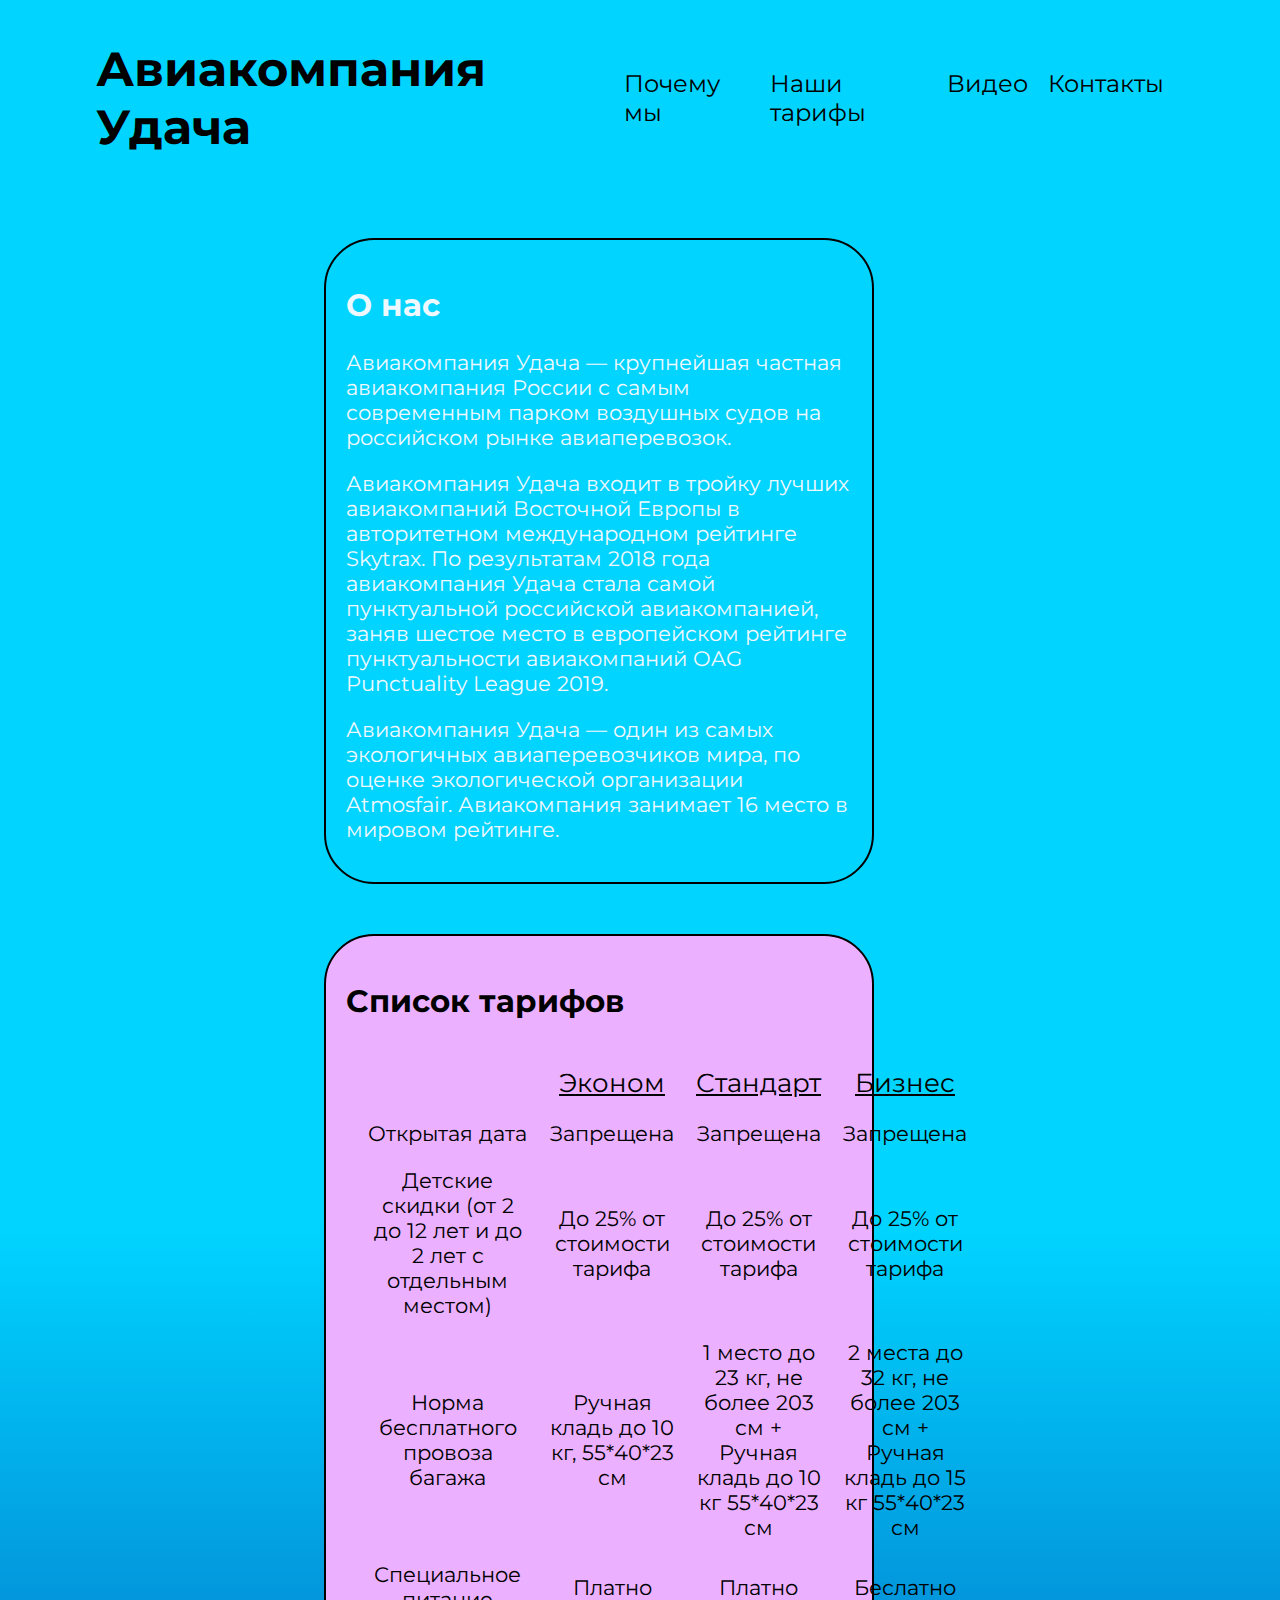
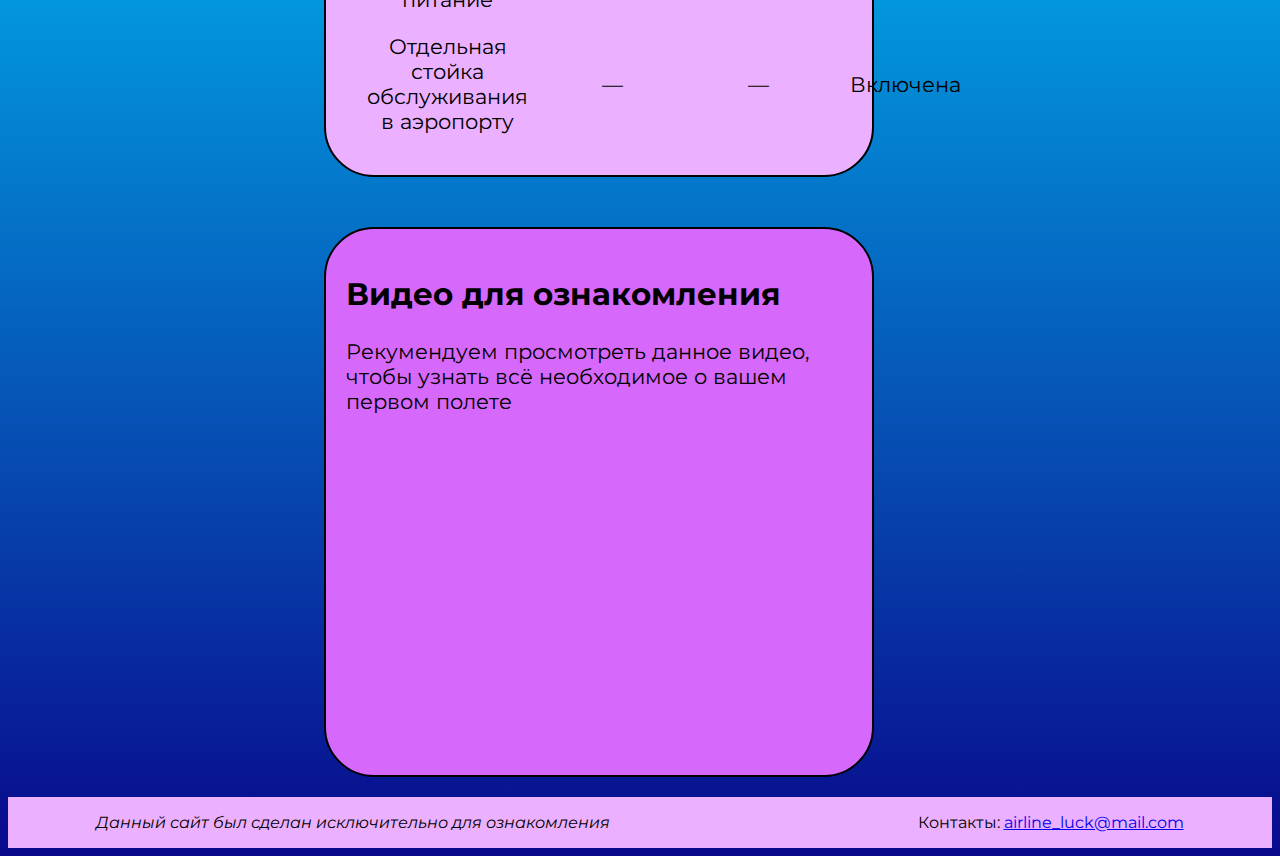
==== index.html @ a11abfb4 "Add files via upload" ====
<!DOCTYPE html>
<html lang="ru">

<head>
    <meta charset="UTF-8">
    <meta name="viewport" content="width=device-width, initial-scale=1.0">
    <title>Авиакомпания Удача</title>
    <link rel="stylesheet" href="css/style.css">
</head>

<body>
    <header>
        <h1 class="logo">Авиакомпания Удача</h1>
        <nav>
            <a href="#about" class="nav__links">Почему мы</a>
            <a href="#tarifs" class="nav__links">Наши тарифы</a>
            <a href="#video" class="nav__links">Видео</a>
            <a href="#contacts" class="nav__links">Контакты</a>
        </nav>
    </header>
    <div class="container">
        <div id="about">
            <h2>О нас</h2>
            <p>Авиакомпания Удача — крупнейшая частная авиакомпания России с самым современным парком воздушных судов на
                российском
                рынке авиаперевозок. </p>
            <p>Авиакомпания Удача входит в тройку лучших авиакомпаний Восточной Европы в авторитетном международном
                рейтинге
                Skytrax. По результатам 2018 года авиакомпания Удача стала самой пунктуальной российской авиакомпанией,
                заняв
                шестое место в европейском рейтинге пунктуальности авиакомпаний OAG Punctuality League 2019.</p>
            <p>Авиакомпания Удача — один из самых экологичных авиаперевозчиков мира, по оценке экологической организации
                Atmosfair. Авиакомпания занимает 16 место в мировом рейтинге.</p>
        </div>
        <div id="tarifs">
            <h2>Список тарифов</h2>
            <div class="currency__spisok">
                <table>
                    <tr>
                        <td>&nbsp;</td>
                        <td><a href="tarif_eco.html" class="tarif_type">Эконом</a></td>
                        <td><a href="tarif_stand.html" class="tarif_type">Стандарт</a></td>
                        <td><a href="tarif_bis.html" class="tarif_type">Бизнес</a></td>
                    </tr>
                    <tr>
                        <td>Открытая дата</td>
                        <td>Запрещена</td>
                        <td>Запрещена</td>
                        <td>Запрещена</td>
                    </tr>
                    <tr>
                        <td>Детские скидки (от 2 до 12 лет и до 2 лет с отдельным местом)</td>
                        <td>До 25% от стоимости тарифа</td>
                        <td>До 25% от стоимости тарифа</td>
                        <td>До 25% от стоимости тарифа</td>
                    </tr>
                    <tr>
                        <td>Норма бесплатного провоза багажа</td>
                        <td>Ручная кладь до 10 кг, 55*40*23 см</td>
                        <td>1 место до 23 кг, не более 203 см
                            +
                            Ручная кладь до 10 кг 55*40*23 см</td>
                        <td>2 места до 32 кг, не более 203 см
                            +
                            Ручная кладь до 15 кг 55*40*23 см</td>
                    </tr>
                    <tr>
                        <td>Специальное питание</td>
                        <td>Платно</td>
                        <td>Платно</td>
                        <td>Беслатно</td>
                    </tr>
                    <tr>
                        <td>Отдельная стойка обслуживания в аэропорту</td>
                        <td>—</td>
                        <td>—</td>
                        <td>Включена</td>
                    </tr>
                </table>
            </div>
        </div>
        <div id="video">
            <h2>Видео для ознакомления</h2>
            <p>Рекумендуем просмотреть данное видео, чтобы узнать всё необходимое о вашем первом полете</p>
            <div class="video__yt">
                <iframe width="560" height="315" src="https://www.youtube.com/embed/SjZXMiAopfo?si=HBu1wU_ch1bQnfG0"
                    title="YouTube video player" frameborder="0"
                    allow="accelerometer; autoplay; clipboard-write; encrypted-media; gyroscope; picture-in-picture; web-share"
                    allowfullscreen></iframe>
            </div>
        </div>
    </div>
    <footer id="contacts">
        <p class="contacts-text">Данный сайт был сделан исключительно для ознакомления</p>
        <p>Контакты: <a href="mailto:airline_luck@mail.com">airline_luck@mail.com</a></p>
    </footer>
</body>

</html>
---- css/style.css ----
@import url('https://fonts.googleapis.com/css2?family=Montserrat&display=swap');

body {
    max-width: 100%;
    max-height: 100%;
    font-family: 'Montserrat', sans-serif;
    background: rgb(2, 0, 36);
    background: linear-gradient(to top, rgba(2, 0, 36, 1) 0%, rgba(9, 9, 140, 1) 0%, rgba(0, 212, 255, 1) 50%);
}

header {
    padding: 0 7%;
    display: flex;
    justify-content: space-between;
    align-items: center;
}

.logo {
    font-size: 300%;
}

nav {
    display: flex;
}

.nav__links {
    text-decoration: none;
    justify-content: space-between;
    margin-right: 20px;
    font-size: 150%;
    color: black;
}

#about {
    margin-top: 50px;
    margin-left: 25%;
    padding: 20px;
    max-width: 40%;
    font-size: 115%;
    background-image: url(../img/c885d6b9c869b78ff9713f9416b593f7.jpg);
    background-position: center;
    border-radius: 50px;
    font-size: 130%;
    color: aliceblue;
    border: 2px solid black;
}

.currency__spisok-text {
    text-decoration: none;
    font-style: italic;
    color: black;
}

#tarifs {
    margin-top: 50px;
    margin-left: 25%;
    padding: 20px;
    max-width: 40%;
    font-size: 115%;
    background-color:#ebb0ff;
    border-radius: 50px;
    font-size: 130%;
    border: 2px solid black;
}

table{
    border-spacing: 20px;
    border-collapse: separate;
}

td {
	text-align: center;
}

.tarif_type{
    font-size: 125%;
    color: black;
}

.polls {
    margin-left: 33%;
    color: black;
}

#video {
    margin-top: 50px;
    margin-left: 25%;
    padding: 20px;
    max-width: 40%;
    font-size: 115%;
    background-color: #d768fc;
    border-radius: 50px;
    font-size: 130%;
    border: 2px solid black;
}

.video__yt {
    text-align: center;
}

footer{
    margin-top: 20px;
    background-color: #ebb0ff;
}

#contacts {
    padding: 0 7%;
    display: flex;
    justify-content: space-between;
    align-items: center;
}

.contacts-text {
    font-style: italic;
}
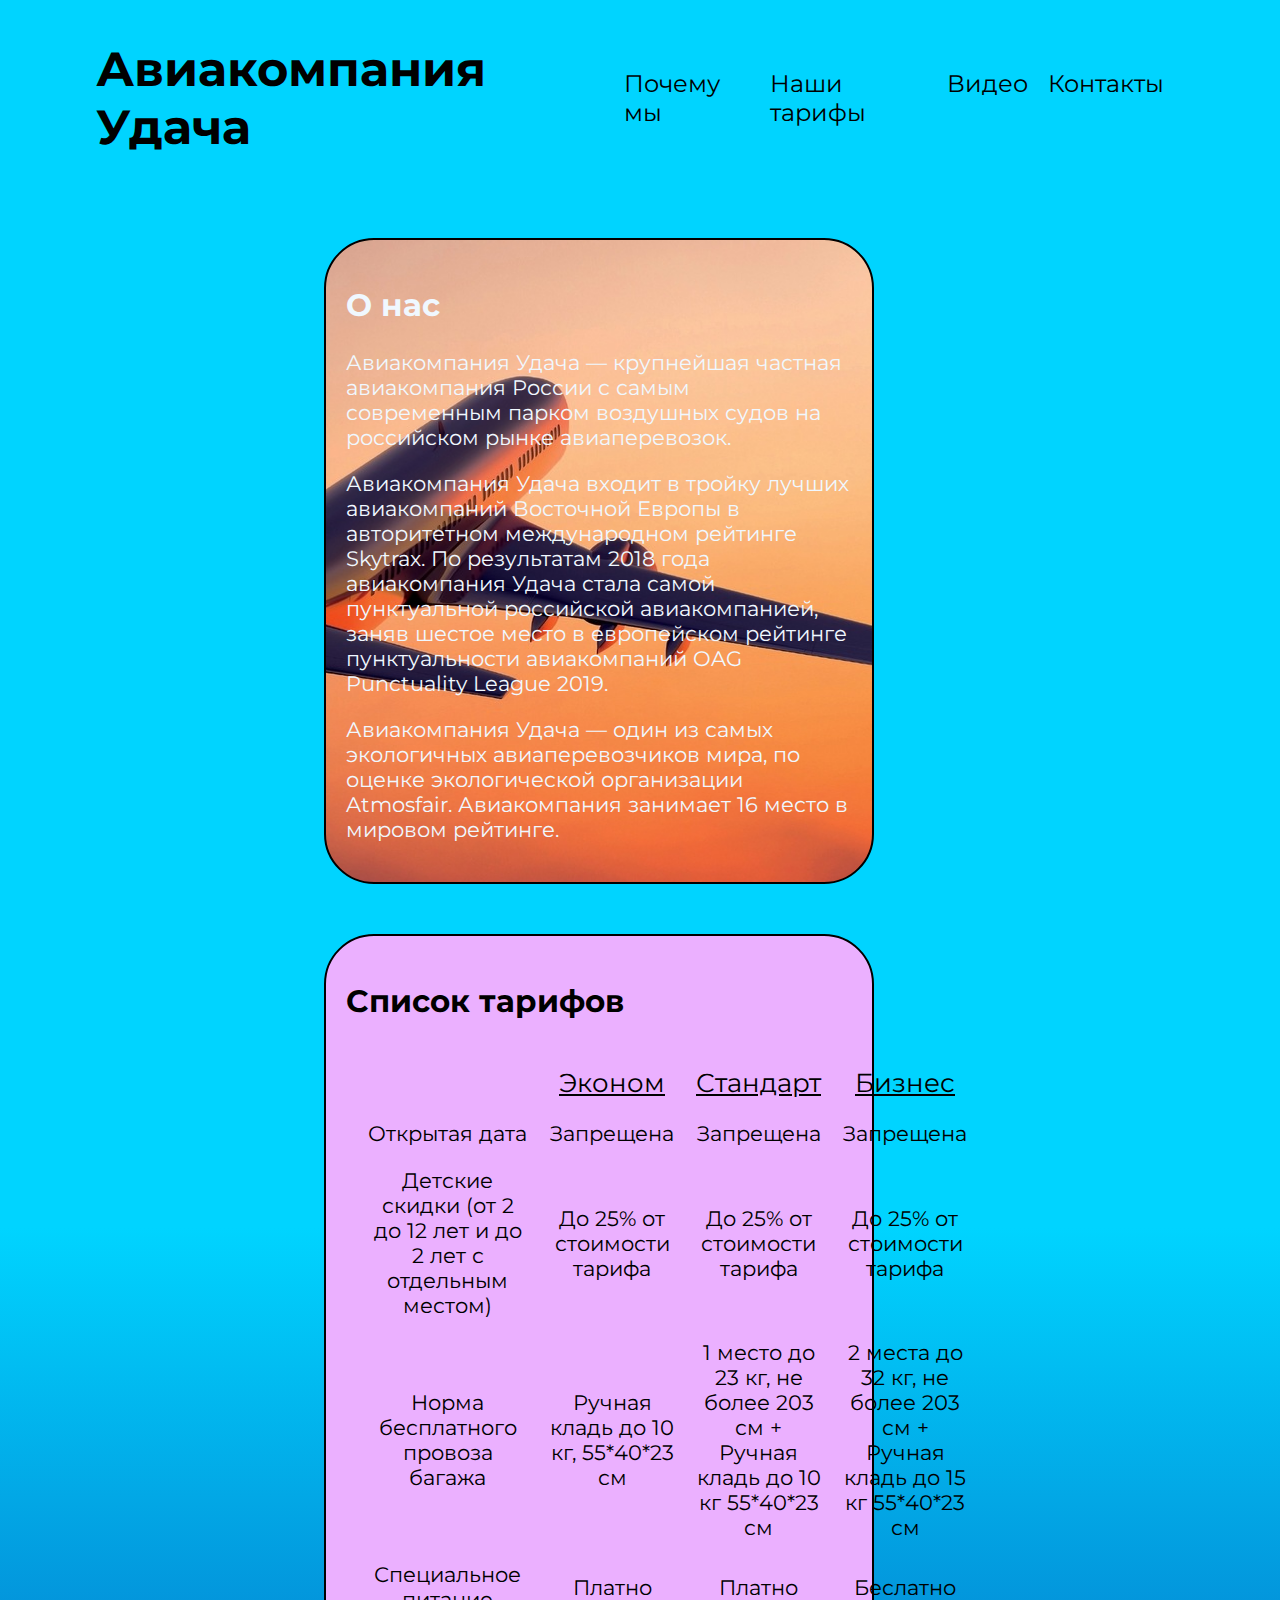
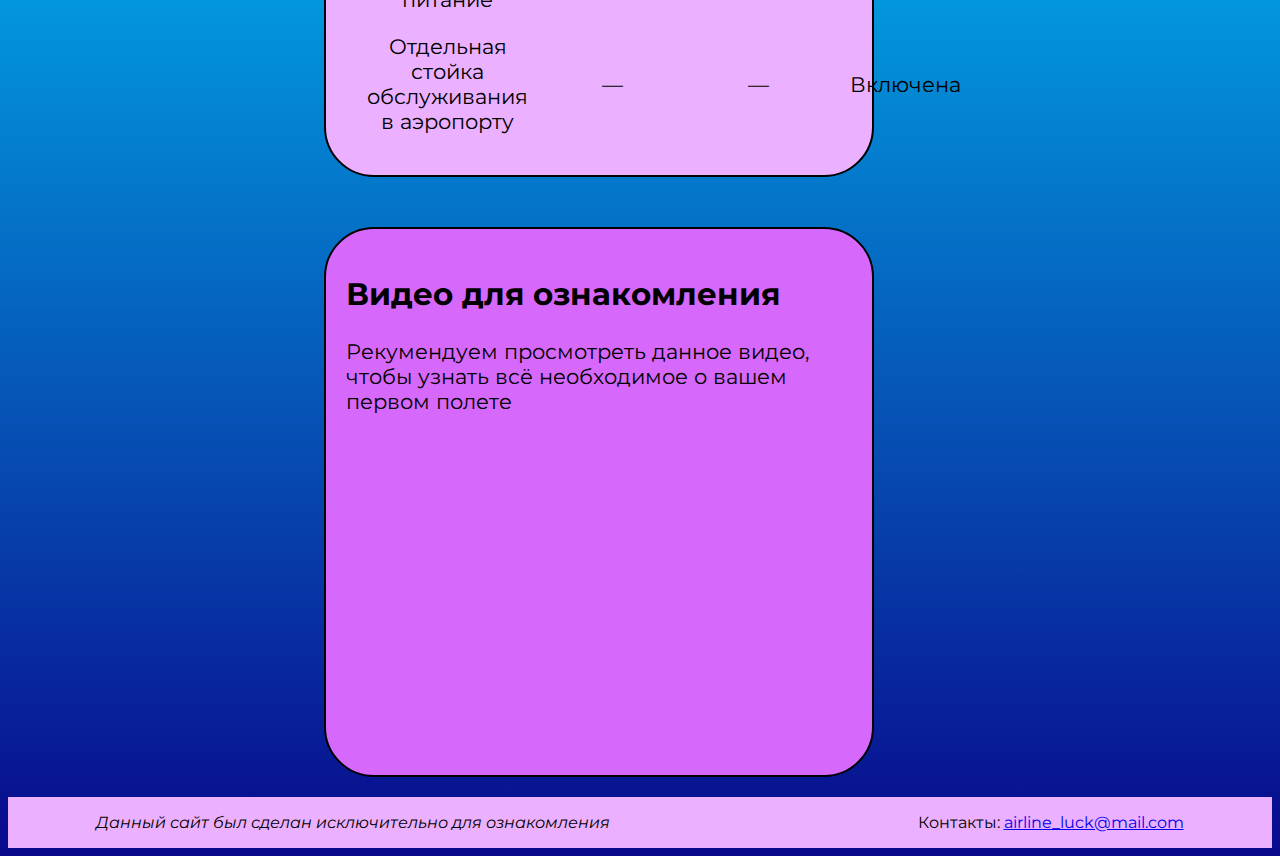
==== commit c048a3c0: "Update index.html" ====
--- a/index.html
+++ b/index.html
@@ -5,7 +5,7 @@
     <meta charset="UTF-8">
     <meta name="viewport" content="width=device-width, initial-scale=1.0">
     <title>Авиакомпания Удача</title>
-    <link rel="stylesheet" href="css/style.css">
+    <link rel="stylesheet" href="style.css">
 </head>
 
 <body>
@@ -96,4 +96,4 @@
     </footer>
 </body>
 
-</html>+</html>
--- a/style.css
+++ b/style.css
@@ -0,0 +1,115 @@
+@import url('https://fonts.googleapis.com/css2?family=Montserrat&display=swap');
+
+body {
+    max-width: 100%;
+    max-height: 100%;
+    font-family: 'Montserrat', sans-serif;
+    background: rgb(2, 0, 36);
+    background: linear-gradient(to top, rgba(2, 0, 36, 1) 0%, rgba(9, 9, 140, 1) 0%, rgba(0, 212, 255, 1) 50%);
+}
+
+header {
+    padding: 0 7%;
+    display: flex;
+    justify-content: space-between;
+    align-items: center;
+}
+
+.logo {
+    font-size: 300%;
+}
+
+nav {
+    display: flex;
+}
+
+.nav__links {
+    text-decoration: none;
+    justify-content: space-between;
+    margin-right: 20px;
+    font-size: 150%;
+    color: black;
+}
+
+#about {
+    margin-top: 50px;
+    margin-left: 25%;
+    padding: 20px;
+    max-width: 40%;
+    font-size: 115%;
+    background-image: url(../img/c885d6b9c869b78ff9713f9416b593f7.jpg);
+    background-position: center;
+    border-radius: 50px;
+    font-size: 130%;
+    color: aliceblue;
+    border: 2px solid black;
+}
+
+.currency__spisok-text {
+    text-decoration: none;
+    font-style: italic;
+    color: black;
+}
+
+#tarifs {
+    margin-top: 50px;
+    margin-left: 25%;
+    padding: 20px;
+    max-width: 40%;
+    font-size: 115%;
+    background-color:#ebb0ff;
+    border-radius: 50px;
+    font-size: 130%;
+    border: 2px solid black;
+}
+
+table{
+    border-spacing: 20px;
+    border-collapse: separate;
+}
+
+td {
+	text-align: center;
+}
+
+.tarif_type{
+    font-size: 125%;
+    color: black;
+}
+
+.polls {
+    margin-left: 33%;
+    color: black;
+}
+
+#video {
+    margin-top: 50px;
+    margin-left: 25%;
+    padding: 20px;
+    max-width: 40%;
+    font-size: 115%;
+    background-color: #d768fc;
+    border-radius: 50px;
+    font-size: 130%;
+    border: 2px solid black;
+}
+
+.video__yt {
+    text-align: center;
+}
+
+footer{
+    margin-top: 20px;
+    background-color: #ebb0ff;
+}
+
+#contacts {
+    padding: 0 7%;
+    display: flex;
+    justify-content: space-between;
+    align-items: center;
+}
+
+.contacts-text {
+    font-style: italic;
+}